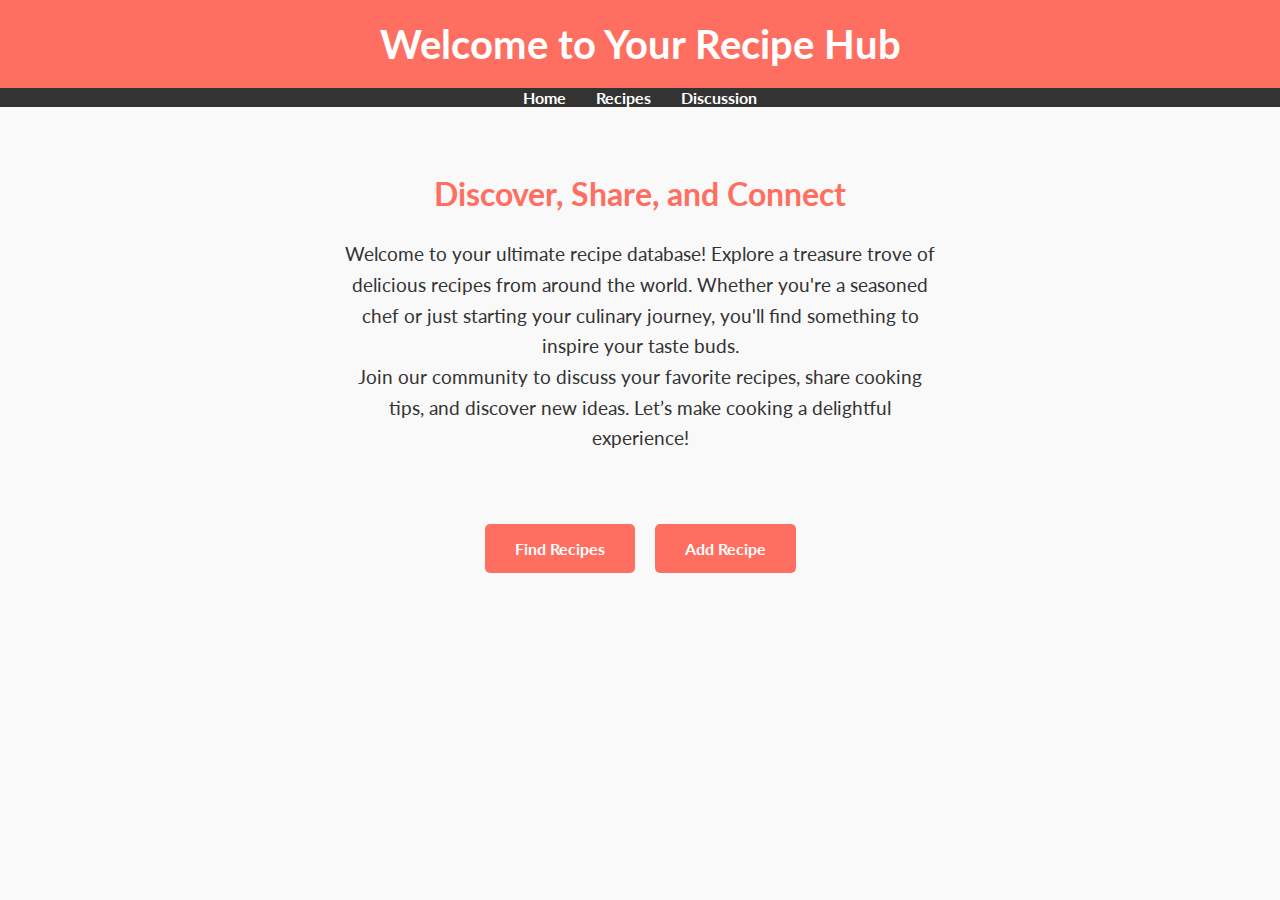
==== index.html @ 1660e000 "added nav bar and css" ====
<!doctype html>
<html lang="en">

<head>
  <meta charset="utf-8">
  <title>Welcome to Your Recipe Database!</title>
  <meta name="description" content="Discover a world of recipes, connect with food lovers, and share your culinary creations!">
  <meta name="viewport" content="width=device-width, initial-scale=1">
  <link rel="stylesheet" href="css/style.css">

  <link rel="preconnect" href="https://fonts.googleapis.com">
  <link rel="preconnect" href="https://fonts.gstatic.com" crossorigin>
  <link href="https://fonts.googleapis.com/css2?family=Lato:ital,wght@0,100;0,300;0,400;0,700;0,900;1,100;1,300;1,400;1,700;1,900&display=swap" rel="stylesheet">
  
  <style>
    
  </style>
</head>

<body>
  <header>
    <h1>Welcome to Your Recipe Hub</h1>
  </header>

  <ul class="nav">
    <li><a href="index.html">Home</a></li>
    <li><a href="recipe.html">Recipes</a></li>
    <li><a href="discussion.html">Discussion</a></li>
  </ul>

  <div class="intro">
    <h2>Discover, Share, and Connect</h2>
    <p>
      Welcome to your ultimate recipe database! Explore a treasure trove of delicious recipes 
      from around the world. Whether you're a seasoned chef or just starting your culinary 
      journey, you'll find something to inspire your taste buds.
    </p>
    <p>
      Join our community to discuss your favorite recipes, share cooking tips, and discover 
      new ideas. Let’s make cooking a delightful experience!
    </p>
  </div>

  <div class="buttons">
    <a href="recipe.html">Find Recipes</a>
    <a href="form.html">Add Recipe</a>
  </div>
</body>

</html>
---- css/style.css ----
body {
  font-family: 'Lato', sans-serif;
  margin: 0;
  padding: 0;
  background-color: #f9f9f9;
  color: #333;
}

header {
  text-align: center;
  padding: 20px;
  background-color: #ff6f61;
  color: white;
}

header h1 {
  margin: 0;
  font-size: 2.5rem;
}

.nav {
  display: flex;
  justify-content: center;
  list-style: none;
  padding: 0;
  background-color: #333;
  margin: 0;
}

.nav li {
  margin: 0 15px;
}

.nav a {
  text-decoration: none;
  color: white;
  font-weight: 700;
}

.intro {
  text-align: center;
  padding: 40px;
}

.intro h2 {
  color: #ff6f61;
  font-size: 2rem;
}

.intro p {
  max-width: 600px;
  margin: 0 auto;
  font-size: 1.2rem;
  line-height: 1.6;
}

.buttons {
  display: flex;
  justify-content: center;
  margin-top: 30px;
  gap: 20px;
}

.buttons a {
  text-decoration: none;
  padding: 15px 30px;
  font-size: 1rem;
  font-weight: bold;
  color: white;
  background-color: #ff6f61;
  border-radius: 5px;
  transition: background-color 0.3s ease;
}

.buttons a:hover {
  background-color: #e05b50;
}
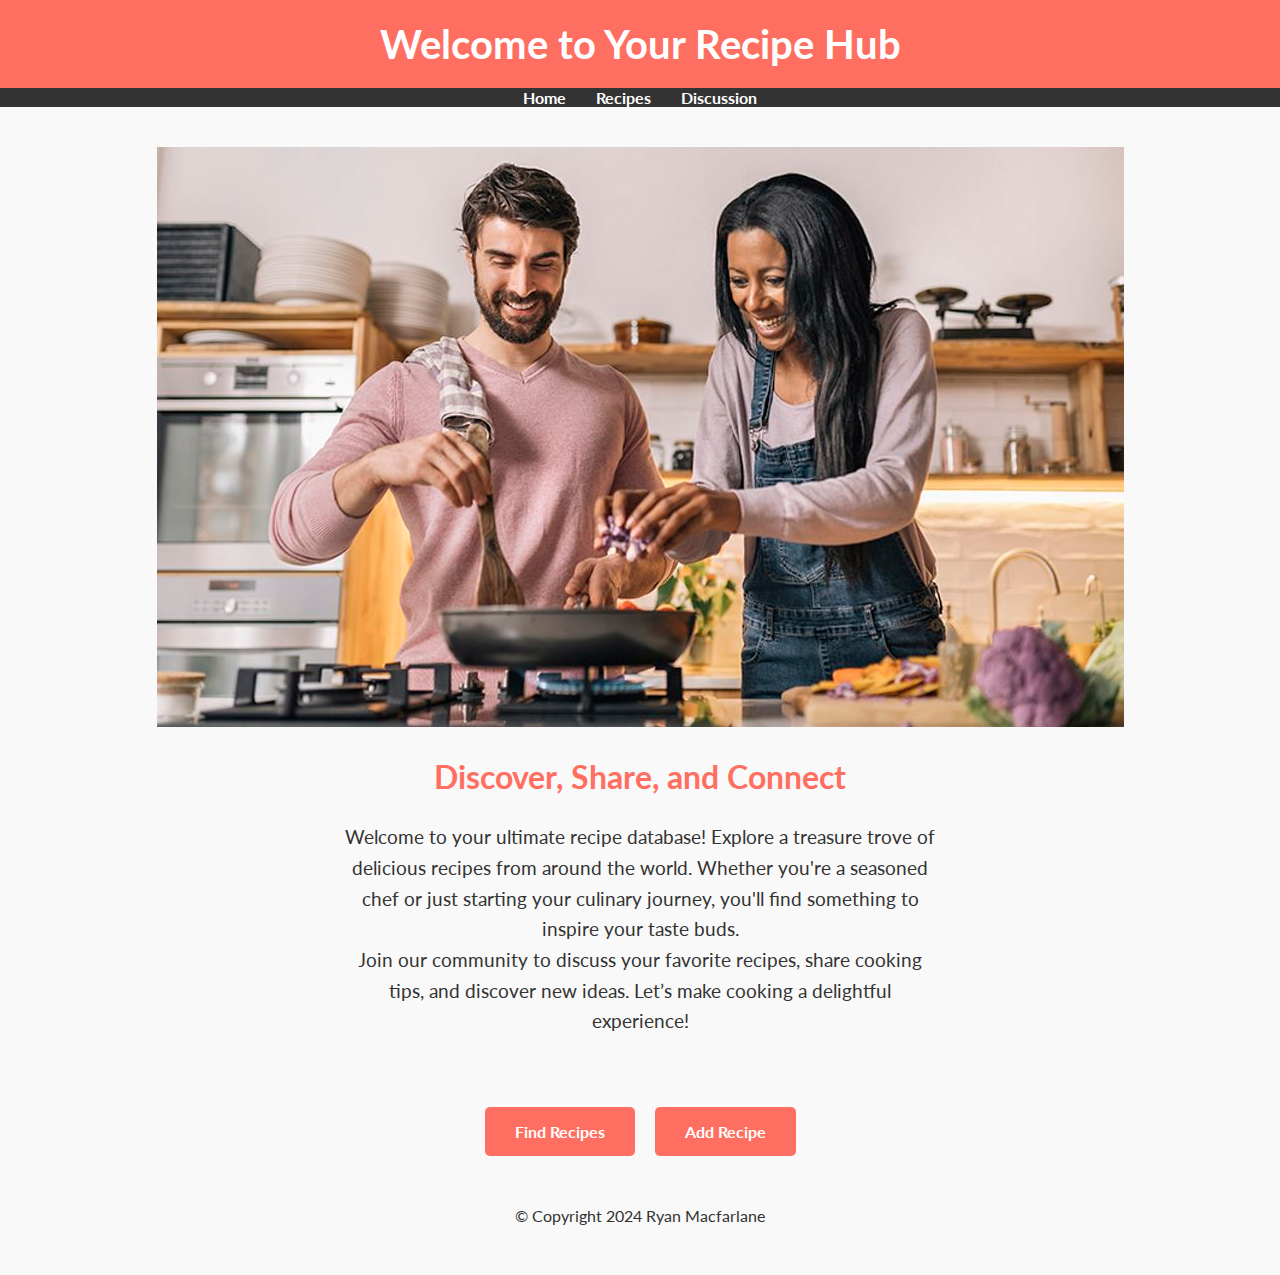
==== commit 394c1873: "added img" ====
--- a/index.html
+++ b/index.html
@@ -29,6 +29,9 @@
   </ul>
 
   <div class="intro">
+
+    <img src="cooking.jpg" alt="" srcset="">
+
     <h2>Discover, Share, and Connect</h2>
     <p>
       Welcome to your ultimate recipe database! Explore a treasure trove of delicious recipes 
@@ -45,6 +48,11 @@
     <a href="recipe.html">Find Recipes</a>
     <a href="form.html">Add Recipe</a>
   </div>
+
+  <footer>
+    © Copyright 2024 Ryan Macfarlane
+
+  </footer>
 </body>
 
 </html>
--- a/css/style.css
+++ b/css/style.css
@@ -63,6 +63,7 @@
 }
 
 .buttons a {
+  
   text-decoration: none;
   padding: 15px 30px;
   font-size: 1rem;
@@ -73,6 +74,51 @@
   transition: background-color 0.3s ease;
 }
 
+.submit {
+  background-color: #ff6f61;
+      color: white;
+      font-weight: bold;
+      border: none;
+      cursor: pointer;
+      font-family: "Lato";
+}
+
+.submit:hover {
+  background-color: #e05b50;
+}
+
 .buttons a:hover {
   background-color: #e05b50;
-}+}
+
+.form-container {
+  max-width: 800px;
+  margin: 30px auto;
+  background: white;
+  padding: 20px;
+  border-radius: 10px;
+  box-shadow: 0 2px 5px rgba(0, 0, 0, 0.1);
+}
+
+form {
+  display: flex;
+  flex-direction: column;
+  gap: 15px;
+}
+
+label {
+  font-weight: bold;
+}
+
+input, textarea, select, button {
+  padding: 10px;
+  font-size: 1rem;
+  border: 1px solid #ccc;
+  border-radius: 5px;
+}
+
+footer {
+  text-align: center;
+  margin: 50px;
+}
+
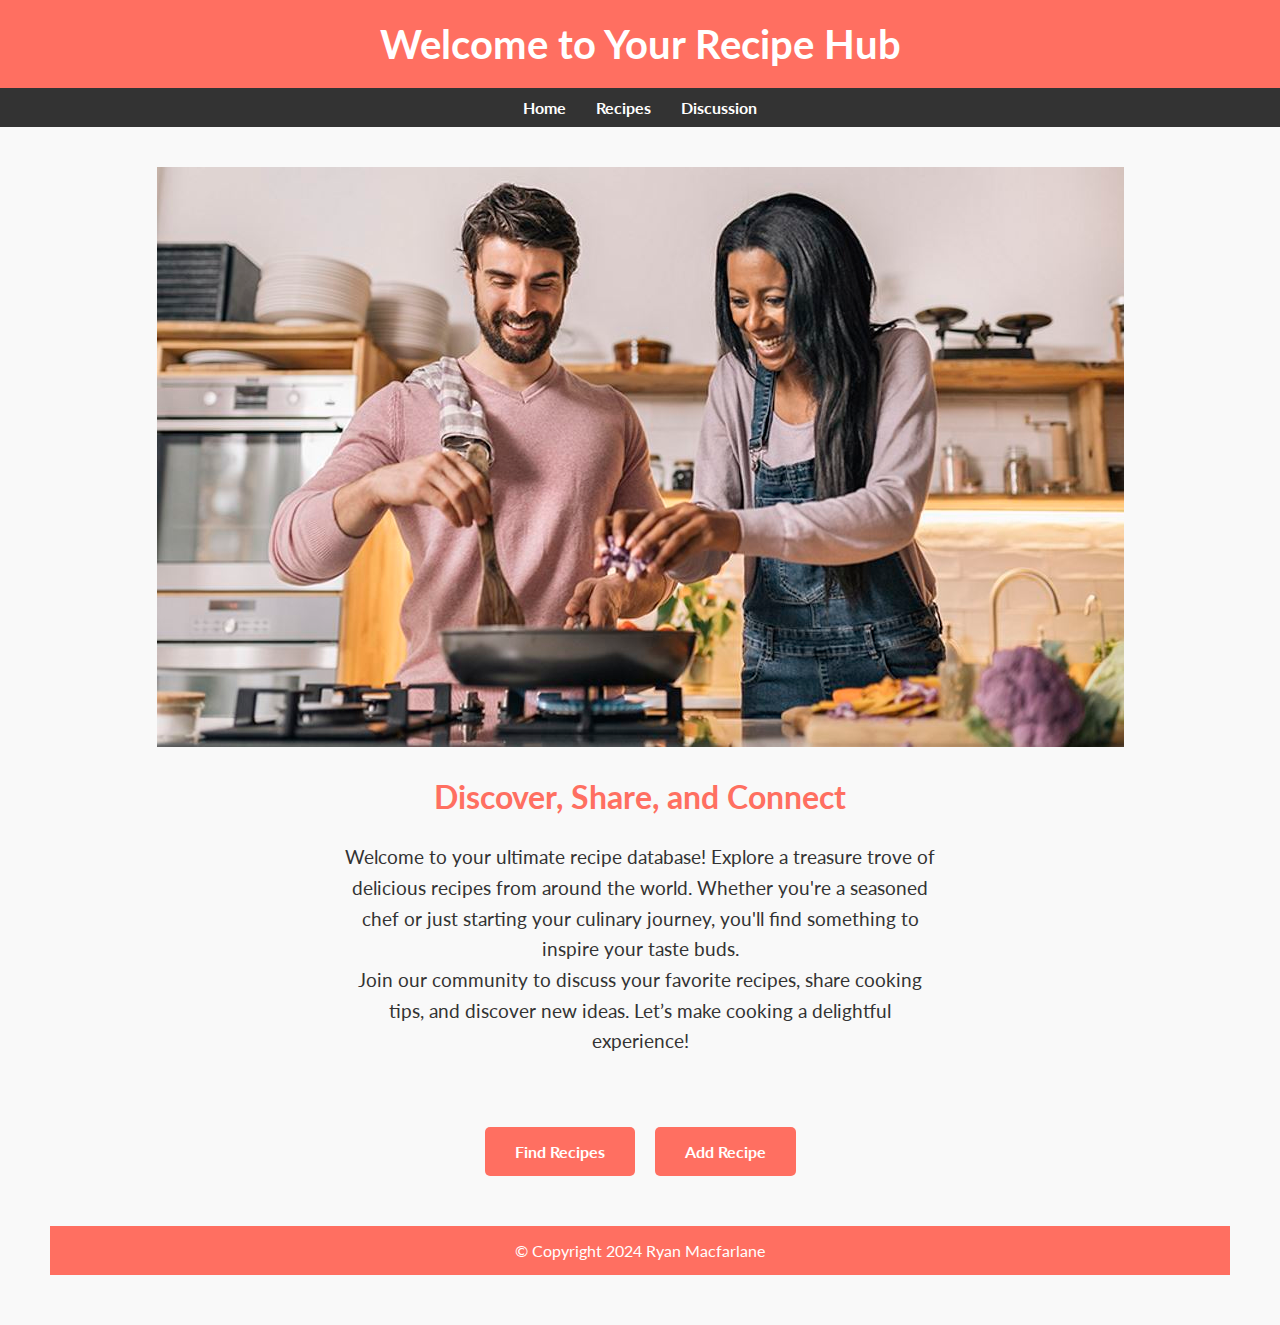
==== commit fc875748: "implemented comment page" ====
--- a/index.html
+++ b/index.html
@@ -49,10 +49,10 @@
     <a href="form.html">Add Recipe</a>
   </div>
 
-  <footer>
-    © Copyright 2024 Ryan Macfarlane
+</body>
+<footer>
+  © Copyright 2024 Ryan Macfarlane
 
-  </footer>
-</body>
+</footer>
 
 </html>
--- a/css/style.css
+++ b/css/style.css
@@ -14,6 +14,13 @@
   color: white;
 }
 
+footer {
+  text-align: center;
+  padding: 15px;
+  background-color: #ff6f61;
+  color: white;
+}
+
 header h1 {
   margin: 0;
   font-size: 2.5rem;
@@ -23,7 +30,7 @@
   display: flex;
   justify-content: center;
   list-style: none;
-  padding: 0;
+  padding: 10px;
   background-color: #333;
   margin: 0;
 }
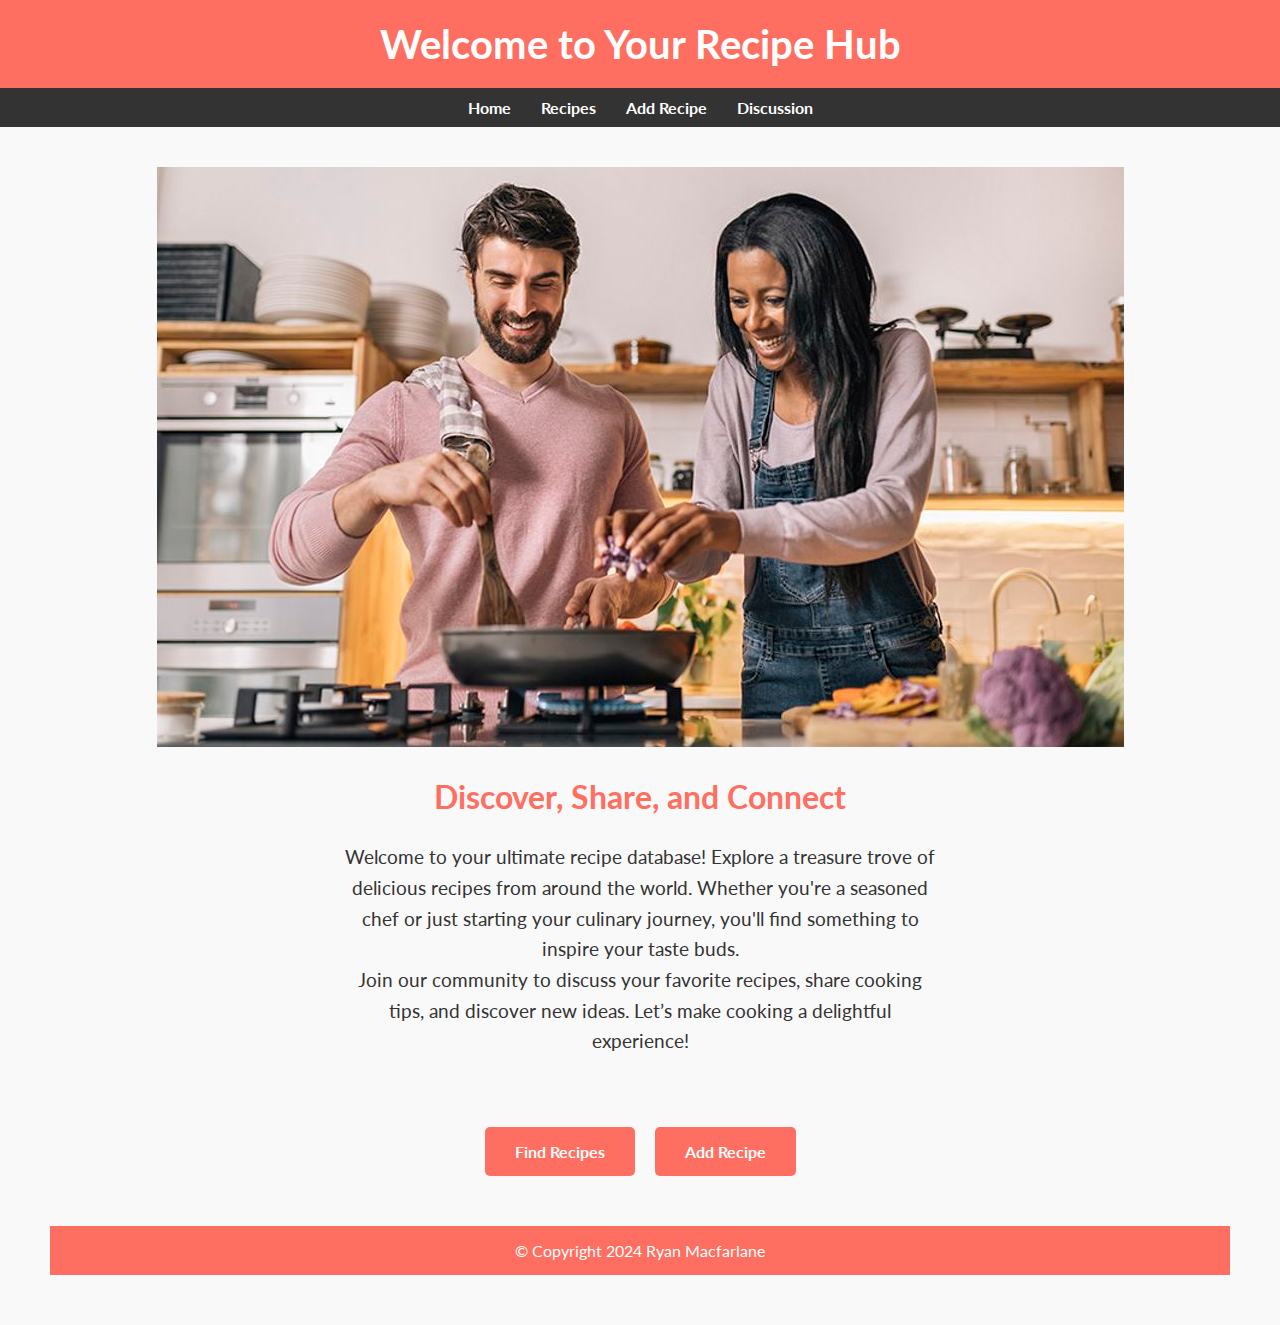
==== commit 99e6d3dd: "added styling" ====
--- a/index.html
+++ b/index.html
@@ -25,12 +25,13 @@
   <ul class="nav">
     <li><a href="index.html">Home</a></li>
     <li><a href="recipe.html">Recipes</a></li>
+    <li><a href="form.html">Add Recipe</a></li>
     <li><a href="discussion.html">Discussion</a></li>
   </ul>
 
   <div class="intro">
 
-    <img src="cooking.jpg" alt="" srcset="">
+    <img src="cooking.jpg" alt="couple cooking" srcset="">
 
     <h2>Discover, Share, and Connect</h2>
     <p>
